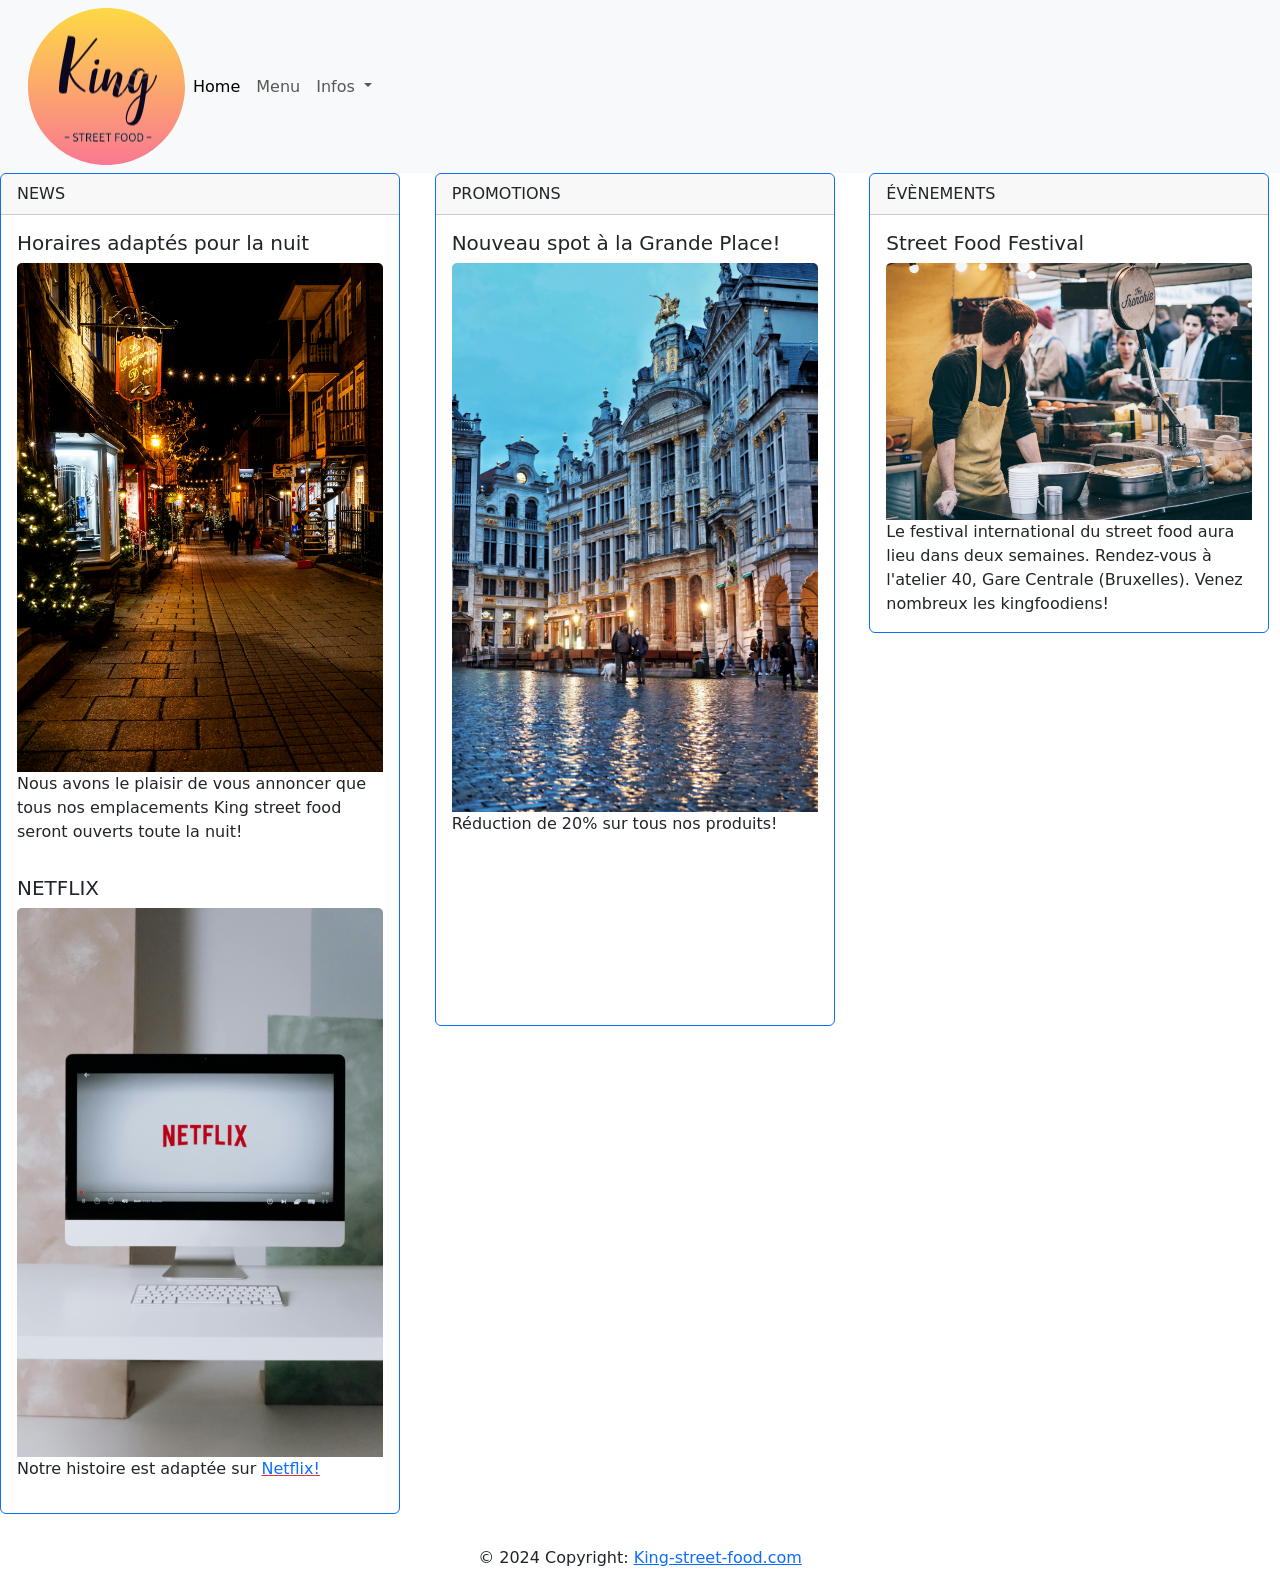
==== index.html @ 71c73773 "index et carte links" ====
<!doctype html>
<html lang="en">

<head>
    <meta charset="utf-8">
    <meta name="viewport" content="width=device-width, initial-scale=1">
    <title>King Street Food (Home)</title>
    <link href="https://cdn.jsdelivr.net/npm/bootstrap@5.3.3/dist/css/bootstrap.min.css" rel="stylesheet"
        integrity="sha384-QWTKZyjpPEjISv5WaRU9OFeRpok6YctnYmDr5pNlyT2bRjXh0JMhjY6hW+ALEwIH" crossorigin="anonymous">
</head>

<body>
    <!--Navbar-->
    <container>
        <nav class="navbar navbar-expand-lg navbar-light bg-light">
            <div class="container-fluid">
                <a class="navbar-brand" href="#"></a>
                <img src="assets/images/logo.png">
                <button class="navbar-toggler" type="button" data-bs-toggle="collapse"
                    data-bs-target="#navbarSupportedContent" aria-controls="navbarSupportedContent"
                    aria-expanded="false" aria-label="Toggle navigation">
                    <span class="navbar-toggler-icon"></span>
                </button>
                <div class="collapse navbar-collapse" id="navbarSupportedContent">
                    <ul class="navbar-nav me-auto mb-2 mb-lg-0">
                        <li class="nav-item">
                            <a class="nav-link active" aria-current="page" href="assets/pages/index.html">Home</a>
                        </li>
                        <li class="nav-item">
                            <a class="nav-link" href="assets/pages/carte.html">Menu</a>
                        </li>
                        <li class="nav-item dropdown">
                            <a class="nav-link dropdown-toggle" href="#" id="navbarDropdown" role="button"
                                data-bs-toggle="dropdown" aria-expanded="false">
                                Infos
                            </a>
                            <ul class="dropdown-menu" aria-labelledby="navbarDropdown">
                                <li><a class="dropdown-item" href="assets/pages/streets.html">Emplacements</a></li>
                                <li><a class="dropdown-item" href="assets/pages/photo.html">Photos</a></li>
                                <li>
                                    <hr class="dropdown-divider">
                                </li>
                                <li><a class="dropdown-item" href="assets/pages/contact.html">Contactez-nous</a></li>
                            </ul>
                        </li>
                    </ul>
                </div>
            </div>
        </nav>
    </container>
    <!--Cards-->

    <div class="jumbotron">
        <div class="row">
            <div class="col-sm-8 col-lg-4">
                <div class="card border-primary mb-3" style="max-width: 25rem;">
                    <div class="card-header bg-element">NEWS</div>
                    <div class="card-body text-dark">
                        <h5 class="card-title">Horaires adaptés pour la nuit</h5>
                        <img class="card-img-top" src="assets/images/night.jpg" alt="Horaires de nuit">
                        <p class="card-text">Nous avons le plaisir de vous annoncer que tous nos emplacements King
                            street food seront ouverts toute la nuit!</p>
                    </div>
                    <div class="card-body text-dark">
                        <h5 class="card-title">NETFLIX</h5>
                        <img class="card-img-top" src="assets/images/netflix.jpg" alt="NETFLIX">
                        <!--<p class="card-text">Notre histoire est adaptée sur <a href="https://www.netflix.com/"></a>Netflix!</p>-->
                        <p>Notre histoire est adaptée sur <a href="https://www.netflix.com"
                                class="link-underline-danger">Netflix!</a></p>

                    </div>
                </div>
            </div>
            <div class="col-sm-8 col-lg-4">
                <div class="card border-primary mb-3" style="max-width: 25rem;">
                    <div class="card-header bg-element">PROMOTIONS</div>
                    <div class="card-body text-dark">
                        <h5 class="card-title">Nouveau spot à la Grande Place!</h5>
                        <img class="card-img-top" src="assets/images/place.jpg" alt="Grande Place">
                        <p class="card-text">Réduction de 20% sur tous nos produits!</p>
                        <iframe
                            src="https://www.google.com/maps/d/u/0/embed?mid=11ZzYXe2FnSKpc-gbmood-h7DMe_rIdA&ehbc=2E312F"
                            style="max-width: 25rem"></iframe>
                        <p class="card-text"></p>
                    </div>
                </div>
            </div>
            <div class="col-sm-8 col-lg-4">
                <div class="card border-primary mb-3" style="max-width: 25rem;">
                    <div class="card-header bg-element">ÉVÈNEMENTS</div>
                    <div class="card-body text-dark">
                        <h5 class="card-title">Street Food Festival</h5>
                        <img class="card-img-top" src="assets/images/festival.jpg" alt="Street Food Festival">
                        <p class="card-text">Le festival international du street food aura lieu dans deux semaines.
                            Rendez-vous à l'atelier 40, Gare Centrale (Bruxelles). Venez nombreux les kingfoodiens!
                        </p>
                    </div>
                </div>
            </div>
        </div>
    </div>

    <!--Footer-->
    <div class="footer-copyright text-center py-3 bgfooter">© 2024 Copyright: <a href="#">King-street-food.com</a>
    </div>
    </div>

    <script src="https://cdn.jsdelivr.net/npm/bootstrap@5.3.3/dist/js/bootstrap.bundle.min.js"
        integrity="sha384-YvpcrYf0tY3lHB60NNkmXc5s9fDVZLESaAA55NDzOxhy9GkcIdslK1eN7N6jIeHz"
        crossorigin="anonymous"></script>

</body>

</html>
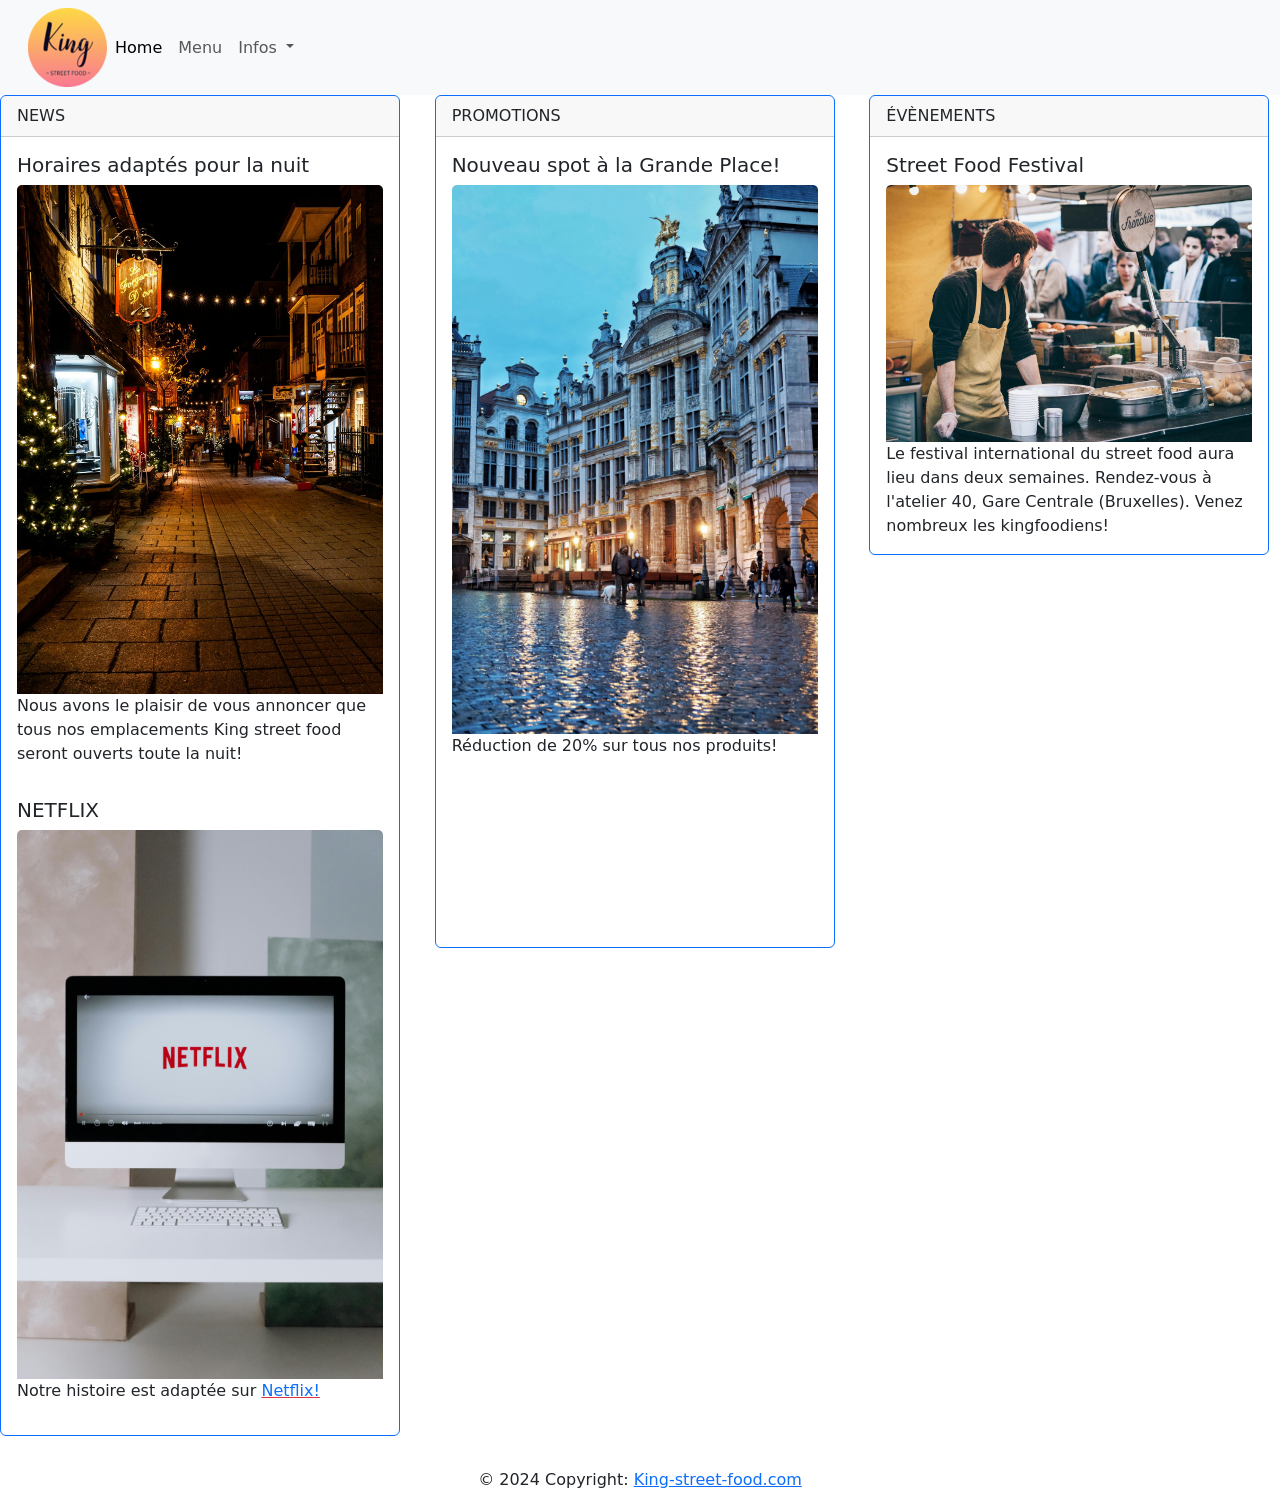
==== commit 977d70fc: "descriptions alt" ====
--- a/index.html
+++ b/index.html
@@ -15,7 +15,7 @@
         <nav class="navbar navbar-expand-lg navbar-light bg-light">
             <div class="container-fluid">
                 <a class="navbar-brand" href="#"></a>
-                <img src="assets/images/logo.png">
+                <img src="assets/images/logo.png" alt="logo" title="logo">
                 <button class="navbar-toggler" type="button" data-bs-toggle="collapse"
                     data-bs-target="#navbarSupportedContent" aria-controls="navbarSupportedContent"
                     aria-expanded="false" aria-label="Toggle navigation">
@@ -24,10 +24,10 @@
                 <div class="collapse navbar-collapse" id="navbarSupportedContent">
                     <ul class="navbar-nav me-auto mb-2 mb-lg-0">
                         <li class="nav-item">
-                            <a class="nav-link active" aria-current="page" href="assets/pages/index.html">Home</a>
+                            <a class="nav-link active" aria-current="page" href="https://nategithub9.github.io/official-king-street-food/">Home</a>
                         </li>
                         <li class="nav-item">
-                            <a class="nav-link" href="assets/pages/carte.html">Menu</a>
+                            <a class="nav-link" href="carte.html">Menu</a>
                         </li>
                         <li class="nav-item dropdown">
                             <a class="nav-link dropdown-toggle" href="#" id="navbarDropdown" role="button"
@@ -35,12 +35,12 @@
                                 Infos
                             </a>
                             <ul class="dropdown-menu" aria-labelledby="navbarDropdown">
-                                <li><a class="dropdown-item" href="assets/pages/streets.html">Emplacements</a></li>
-                                <li><a class="dropdown-item" href="assets/pages/photo.html">Photos</a></li>
+                                <li><a class="dropdown-item" href="streets.html">Emplacements</a></li>
+                                <li><a class="dropdown-item" href="photo.html">Photos</a></li>
                                 <li>
                                     <hr class="dropdown-divider">
                                 </li>
-                                <li><a class="dropdown-item" href="assets/pages/contact.html">Contactez-nous</a></li>
+                                <li><a class="dropdown-item" href="contact.html">Contactez-nous</a></li>
                             </ul>
                         </li>
                     </ul>
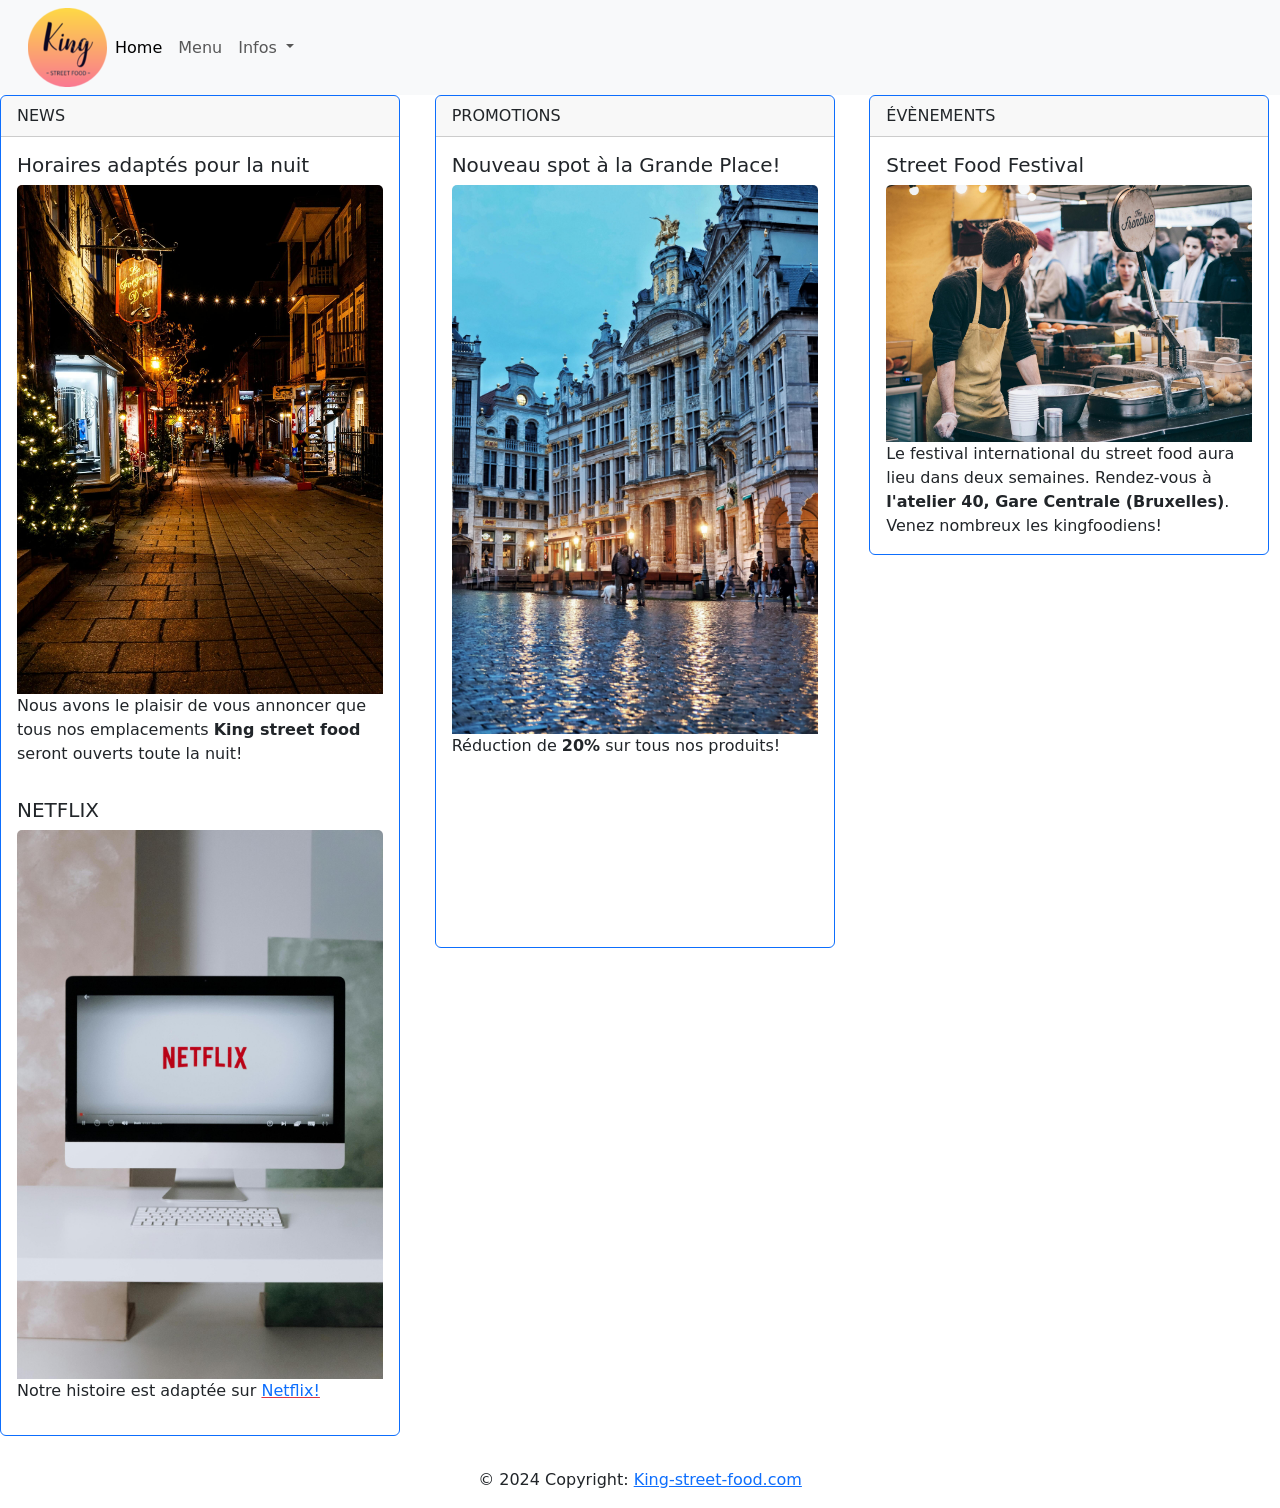
==== commit 5b0c064e: "quelques mots en format bold" ====
--- a/index.html
+++ b/index.html
@@ -11,43 +11,44 @@
 
 <body>
     <!--Navbar-->
-    <container>
-        <nav class="navbar navbar-expand-lg navbar-light bg-light">
-            <div class="container-fluid">
-                <a class="navbar-brand" href="#"></a>
-                <img src="assets/images/logo.png" alt="logo" title="logo">
-                <button class="navbar-toggler" type="button" data-bs-toggle="collapse"
-                    data-bs-target="#navbarSupportedContent" aria-controls="navbarSupportedContent"
-                    aria-expanded="false" aria-label="Toggle navigation">
-                    <span class="navbar-toggler-icon"></span>
-                </button>
-                <div class="collapse navbar-collapse" id="navbarSupportedContent">
-                    <ul class="navbar-nav me-auto mb-2 mb-lg-0">
-                        <li class="nav-item">
-                            <a class="nav-link active" aria-current="page" href="https://nategithub9.github.io/official-king-street-food/">Home</a>
-                        </li>
-                        <li class="nav-item">
-                            <a class="nav-link" href="carte.html">Menu</a>
-                        </li>
-                        <li class="nav-item dropdown">
-                            <a class="nav-link dropdown-toggle" href="#" id="navbarDropdown" role="button"
-                                data-bs-toggle="dropdown" aria-expanded="false">
-                                Infos
-                            </a>
-                            <ul class="dropdown-menu" aria-labelledby="navbarDropdown">
-                                <li><a class="dropdown-item" href="streets.html">Emplacements</a></li>
-                                <li><a class="dropdown-item" href="photo.html">Photos</a></li>
-                                <li>
-                                    <hr class="dropdown-divider">
-                                </li>
-                                <li><a class="dropdown-item" href="contact.html">Contactez-nous</a></li>
-                            </ul>
-                        </li>
-                    </ul>
-                </div>
+
+    <nav class="navbar navbar-expand-lg navbar-light bg-light">
+        <div class="container-fluid">
+            <a class="navbar-brand" href="#"></a>
+            <img src="assets/images/logo.png" alt="logo" title="logo">
+            <button class="navbar-toggler" type="button" data-bs-toggle="collapse"
+                data-bs-target="#navbarSupportedContent" aria-controls="navbarSupportedContent" aria-expanded="false"
+                aria-label="Toggle navigation">
+                <span class="navbar-toggler-icon"></span>
+            </button>
+            <div class="collapse navbar-collapse" id="navbarSupportedContent">
+                <ul class="navbar-nav me-auto mb-2 mb-lg-0">
+                    <li class="nav-item">
+                        <a class="nav-link active" aria-current="page"
+                            href="https://nategithub9.github.io/official-king-street-food/">Home</a>
+                    </li>
+                    <li class="nav-item">
+                        <a class="nav-link" href="carte.html">Menu</a>
+                    </li>
+                    <li class="nav-item dropdown">
+                        <a class="nav-link dropdown-toggle" href="#" id="navbarDropdown" role="button"
+                            data-bs-toggle="dropdown" aria-expanded="false">
+                            Infos
+                        </a>
+                        <ul class="dropdown-menu" aria-labelledby="navbarDropdown">
+                            <li><a class="dropdown-item" href="streets.html">Emplacements</a></li>
+                            <li><a class="dropdown-item" href="photo.html">Photos</a></li>
+                            <li>
+                                <hr class="dropdown-divider">
+                            </li>
+                            <li><a class="dropdown-item" href="contact.html">Contactez-nous</a></li>
+                        </ul>
+                    </li>
+                </ul>
             </div>
-        </nav>
-    </container>
+        </div>
+    </nav>
+
     <!--Cards-->
 
     <div class="jumbotron">
@@ -58,8 +59,8 @@
                     <div class="card-body text-dark">
                         <h5 class="card-title">Horaires adaptés pour la nuit</h5>
                         <img class="card-img-top" src="assets/images/night.jpg" alt="Horaires de nuit">
-                        <p class="card-text">Nous avons le plaisir de vous annoncer que tous nos emplacements King
-                            street food seront ouverts toute la nuit!</p>
+                        <p class="card-text">Nous avons le plaisir de vous annoncer que tous nos emplacements <strong>King
+                            street food</strong> seront ouverts toute la nuit!</p>
                     </div>
                     <div class="card-body text-dark">
                         <h5 class="card-title">NETFLIX</h5>
@@ -77,7 +78,7 @@
                     <div class="card-body text-dark">
                         <h5 class="card-title">Nouveau spot à la Grande Place!</h5>
                         <img class="card-img-top" src="assets/images/place.jpg" alt="Grande Place">
-                        <p class="card-text">Réduction de 20% sur tous nos produits!</p>
+                        <p class="card-text">Réduction de <strong>20%</strong> sur tous nos produits!</p>
                         <iframe
                             src="https://www.google.com/maps/d/u/0/embed?mid=11ZzYXe2FnSKpc-gbmood-h7DMe_rIdA&ehbc=2E312F"
                             style="max-width: 25rem"></iframe>
@@ -92,7 +93,7 @@
                         <h5 class="card-title">Street Food Festival</h5>
                         <img class="card-img-top" src="assets/images/festival.jpg" alt="Street Food Festival">
                         <p class="card-text">Le festival international du street food aura lieu dans deux semaines.
-                            Rendez-vous à l'atelier 40, Gare Centrale (Bruxelles). Venez nombreux les kingfoodiens!
+                            Rendez-vous à <strong>l'atelier 40, Gare Centrale (Bruxelles)</strong>. Venez nombreux les kingfoodiens!
                         </p>
                     </div>
                 </div>
@@ -103,7 +104,6 @@
     <!--Footer-->
     <div class="footer-copyright text-center py-3 bgfooter">© 2024 Copyright: <a href="#">King-street-food.com</a>
     </div>
-    </div>
 
     <script src="https://cdn.jsdelivr.net/npm/bootstrap@5.3.3/dist/js/bootstrap.bundle.min.js"
         integrity="sha384-YvpcrYf0tY3lHB60NNkmXc5s9fDVZLESaAA55NDzOxhy9GkcIdslK1eN7N6jIeHz"
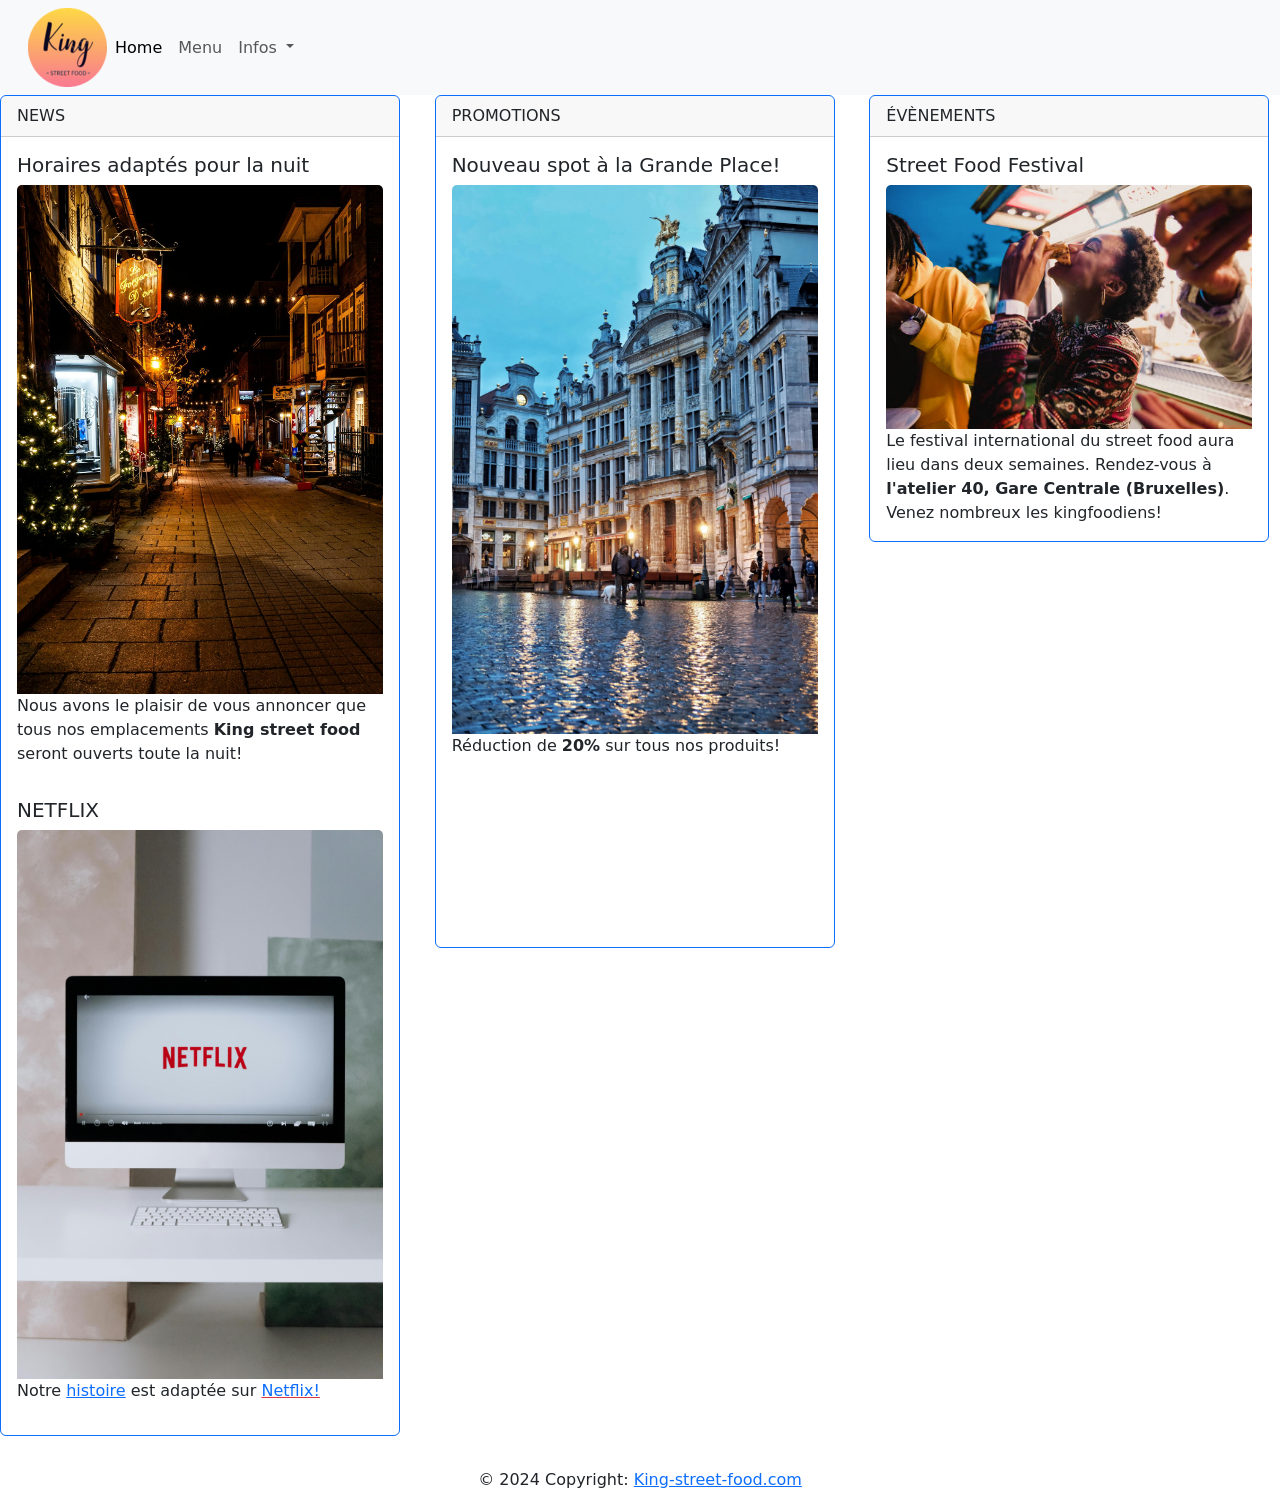
==== commit bfeccb8d: "ajout page + modification image" ====
--- a/index.html
+++ b/index.html
@@ -36,6 +36,7 @@
                             Infos
                         </a>
                         <ul class="dropdown-menu" aria-labelledby="navbarDropdown">
+                            <li><a class="dropdown-item" href="notre_histoire.html">Notre histoire</a></li>
                             <li><a class="dropdown-item" href="streets.html">Emplacements</a></li>
                             <li><a class="dropdown-item" href="photo.html">Photos</a></li>
                             <li>
@@ -66,7 +67,7 @@
                         <h5 class="card-title">NETFLIX</h5>
                         <img class="card-img-top" src="assets/images/netflix.jpg" alt="NETFLIX">
                         <!--<p class="card-text">Notre histoire est adaptée sur <a href="https://www.netflix.com/"></a>Netflix!</p>-->
-                        <p>Notre histoire est adaptée sur <a href="https://www.netflix.com"
+                        <p>Notre <a href="notre_histoire.html">histoire</a> est adaptée sur <a href="https://www.netflix.com"
                                 class="link-underline-danger">Netflix!</a></p>
 
                     </div>
@@ -91,7 +92,7 @@
                     <div class="card-header bg-element">ÉVÈNEMENTS</div>
                     <div class="card-body text-dark">
                         <h5 class="card-title">Street Food Festival</h5>
-                        <img class="card-img-top" src="assets/images/festival.jpg" alt="Street Food Festival">
+                        <img class="card-img-top" src="assets/images/festival.png" alt="Street Food Festival">
                         <p class="card-text">Le festival international du street food aura lieu dans deux semaines.
                             Rendez-vous à <strong>l'atelier 40, Gare Centrale (Bruxelles)</strong>. Venez nombreux les kingfoodiens!
                         </p>
